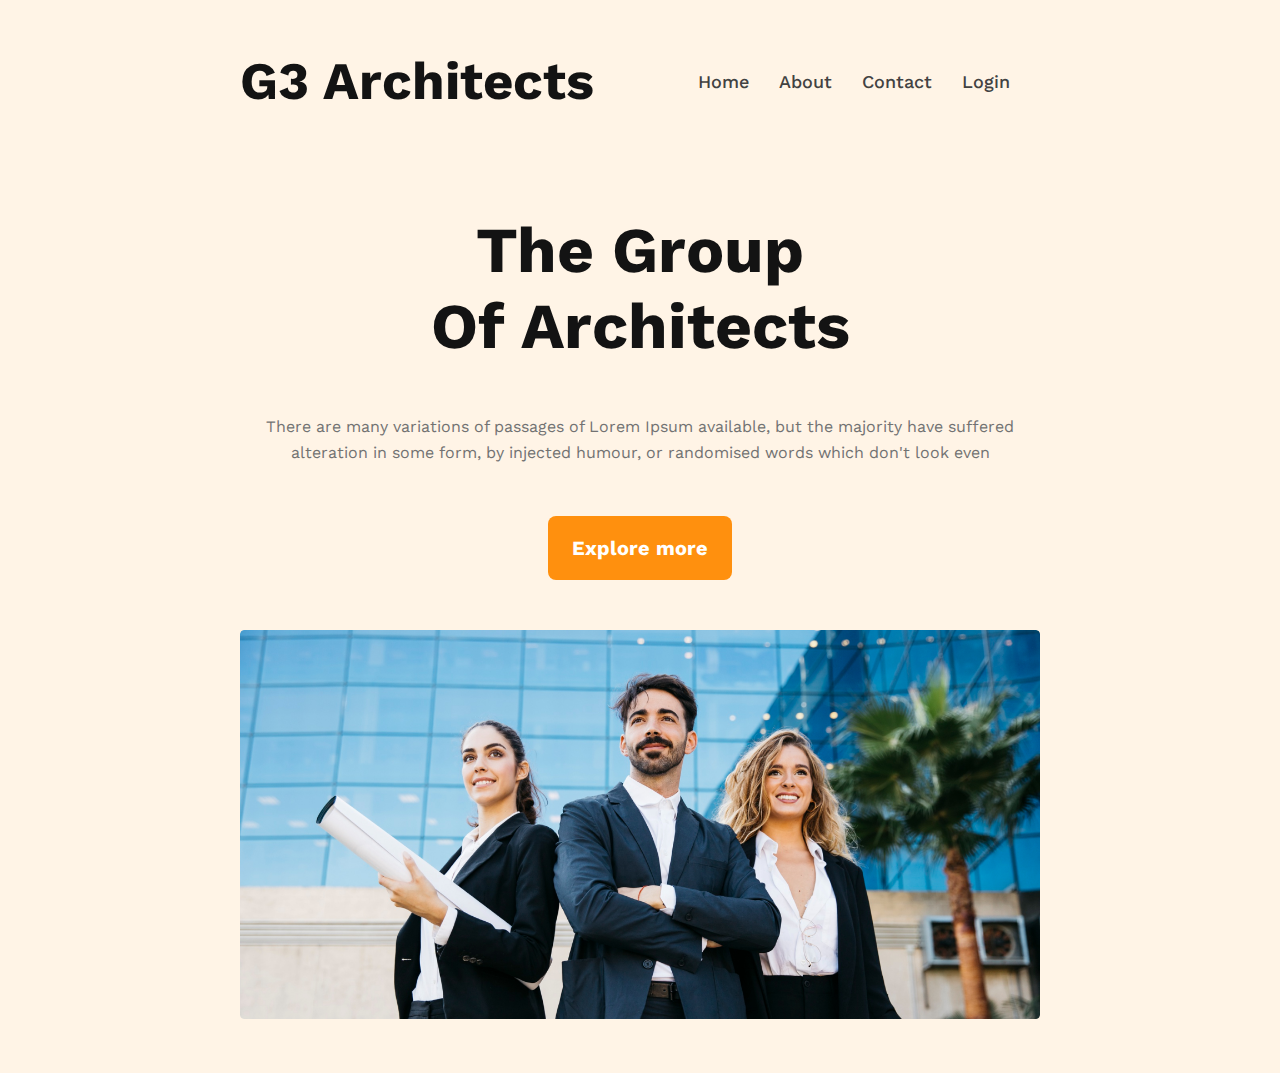
==== index.html @ 1a642b93 "finishded banner section with resposive for both mobile and medium device" ====
<!DOCTYPE html>
<html lang="en">

<head>
    <meta charset="UTF-8">
    <meta http-equiv="X-UA-Compatible" content="IE=edge">
    <meta name="viewport" content="width=, initial-scale=1.0">
    <link rel="stylesheet" href="styles.css">
    <link
        href="https://fonts.googleapis.com/css2?family=Chela+One&family=Lato:wght@400;700;900&family=Open+Sans:wght@400;700;800&family=Work+Sans:wght@400;500;700;800&display=swap"
        rel="stylesheet">
    <title>G3 Architect</title>
</head>

<body>
    <header>

        <nav>
            <h3 class="nav-title">G3 Architects</h3>
            <ul>
                <li><a href="">Home</a></li>
                <li><a href="">About</a></li>
                <li><a href="">Contact</a></li>
                <li><a href="">Login</a></li>
            </ul>
        </nav>

        <div class="banner">
            <div class="banner-content">
                <h1 class="banner-title">The Group <br> Of Architects</h1>
                <p class="banner-description">There are many variations of passages of Lorem Ipsum available, but the
                    majority have suffered alteration in some form, by injected humour, or randomised words which don't
                    look even</p>
                <button class="btn-primary">Explore more</button>
            </div>
            <img src="images/banner.png" alt="">
        </div>
    </header>
    <main>

    </main>
    <footer>

    </footer>
</body>

</html>
---- styles.css ----
* {
    margin: 0;
    padding: 0;
    box-sizing: border-box;
    font-family: 'Work Sans', sans-serif;

}

/* shared styles */
.btn-primary{
    background-color: #FF900E;
    padding: 20px 24px;
    border: none;
    border-radius: 8px;
    color: #FFF;
    font-weight: 700;
    font-size: 20px;
}

/* header styles */
header {
    background: rgba(255, 144, 14, 0.10);
    padding: 50px 240px;
    width: auto;
}

nav {
    display: flex;
    justify-content: space-between;
    align-items: center;
}


nav:has(h3) {
    color: #131313;
    font-size: 45px;
    font-weight: 700;
}

nav>ul {
    display: flex;
}

nav li {
    display: flex;
    list-style-type: none;
    margin-right: 30px;
}

li a {
    text-decoration: none;
    font-size: 18px;
    font-weight: 500;
    color: #424242;
}

/* banner */
.banner-content {
    max-width: 850px;
    text-align: center;
    margin: 0 auto;
}

.banner-title {
    color: #131313;
    font-size: 64px;
    font-weight: 700;
    margin-top: 100px;
    margin-bottom: 50px;
}

.banner-description {
    color:  #727272;
    font-size: 16px;
    font-weight: 400;
    line-height: 26px;
    margin-bottom: 50px;
    /* 162.5% */
}
.banner img{
    width: 100%;
    margin-top: 50px;
}




















/* mobile */
@media screen and (max-width:576px) {
    header{
        padding: 20px;
    }
    nav{
        flex-direction: column;
    }
    .nav-title{
        font-size: 40px;
        padding: 10px;
        margin-bottom: 25px;
    }
    .banner-title{
        font-size: 60px;
        margin-top: 30px;
    }
   
}

/* tablet */
@media screen and (min-width:576px) and (max-width:992px) {
    header{
        padding: 50px;
        /* width: auto; */
    }
    nav{
        flex-direction: column;
    }
    .nav-title{
        font-size: 40px;
        margin-bottom: 30px;
    }
}
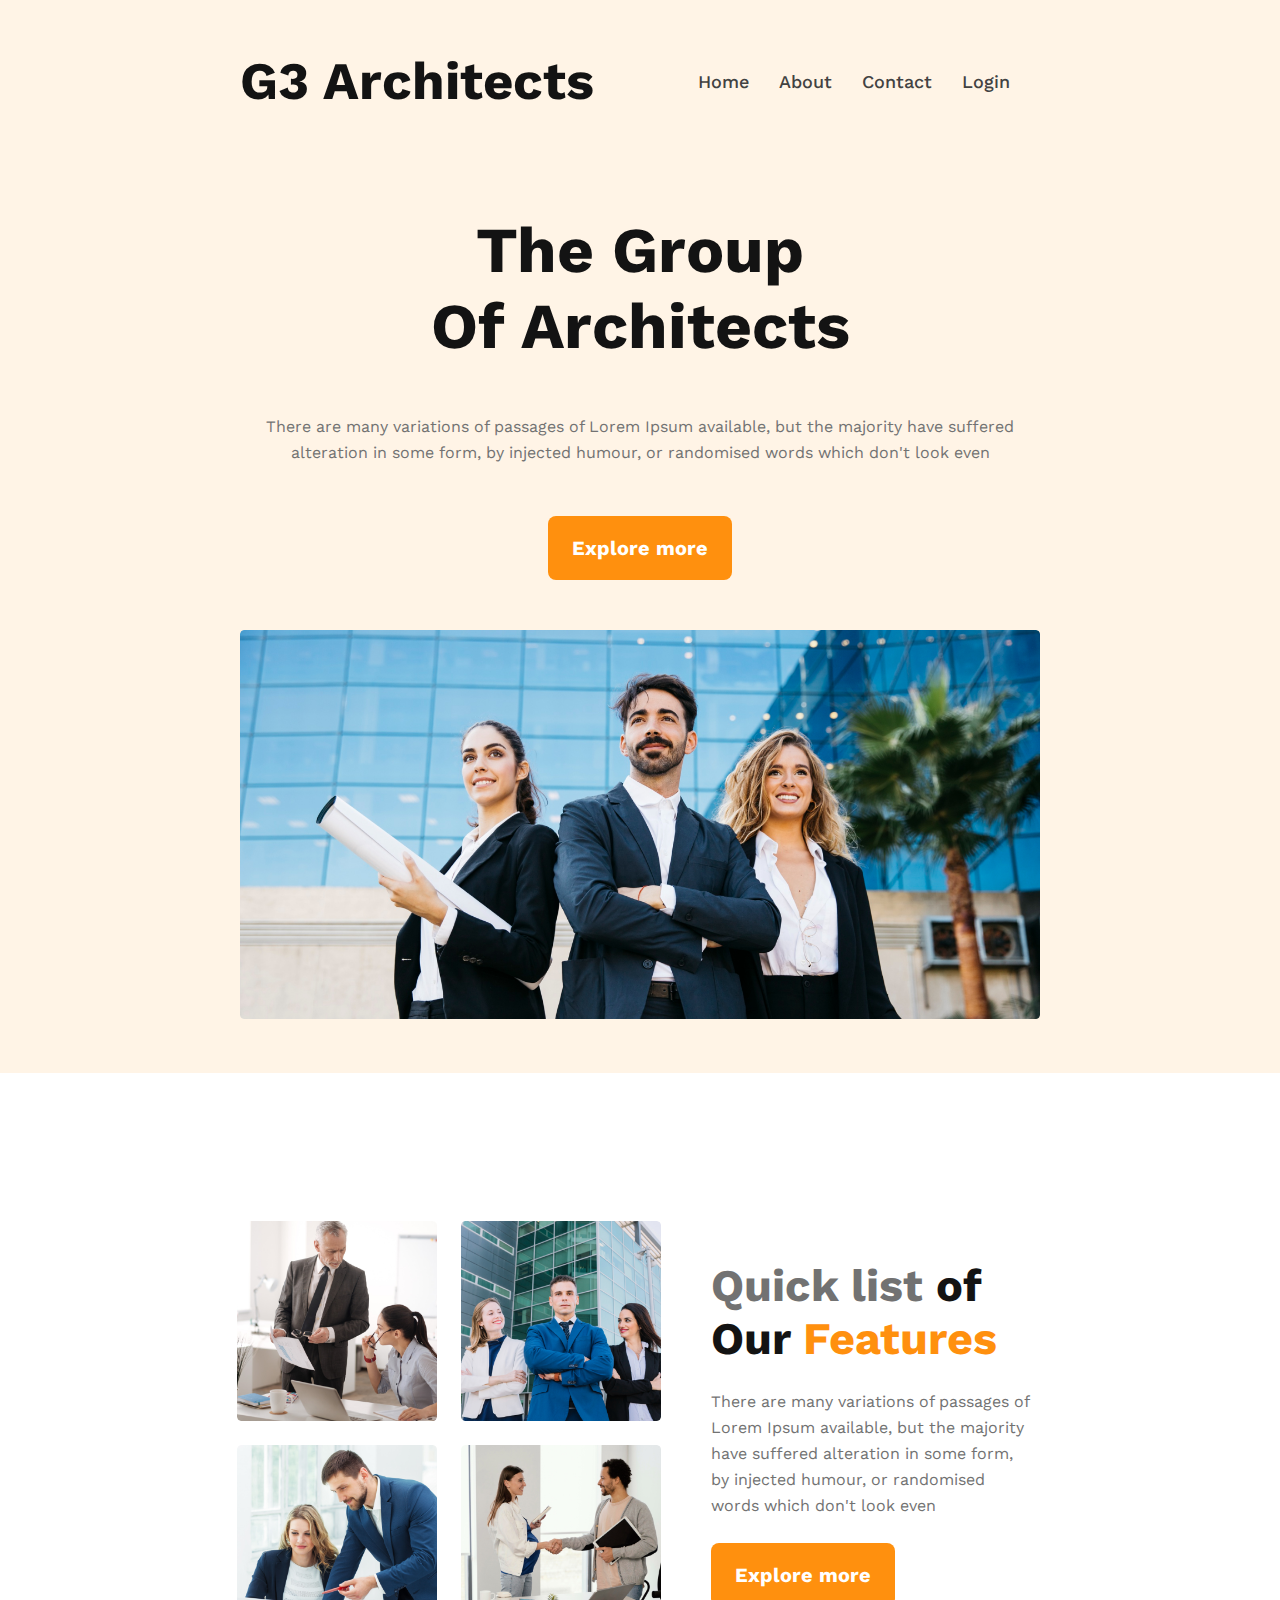
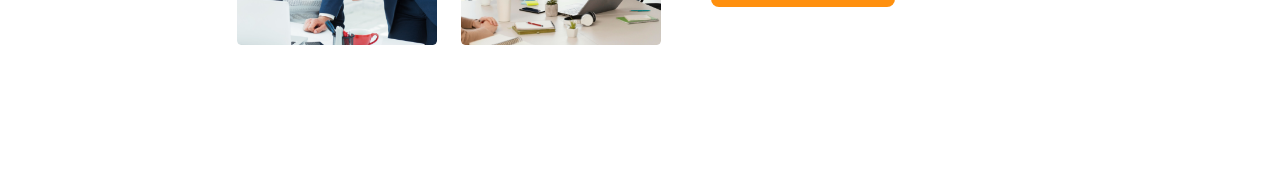
==== commit 6b73b274: "team section added" ====
--- a/index.html
+++ b/index.html
@@ -14,7 +14,7 @@
 
 <body>
     <header>
-
+        <!-- nav -->
         <nav>
             <h3 class="nav-title">G3 Architects</h3>
             <ul>
@@ -24,7 +24,7 @@
                 <li><a href="">Login</a></li>
             </ul>
         </nav>
-
+<!-- banner -->
         <div class="banner">
             <div class="banner-content">
                 <h1 class="banner-title">The Group <br> Of Architects</h1>
@@ -37,7 +37,24 @@
         </div>
     </header>
     <main>
+<!-- teams  -->
 
+        <section class="teams-container">
+            <div class="teams-img-container">
+                <img src="images/team1.png" alt="">
+                <img src="images/team2.png" alt="">
+                <img src="images/team3.png" alt="">
+                <img src="images/team4.png" alt="">
+            </div>
+            <div class="teams-content">
+                <h3 class="teams-content-title">Quick list <span class="titleA">of Our</span> <span class="titleB">Features</span> </h3>
+                <p class="teams-description">
+                    There are many variations of passages of Lorem Ipsum available, but the majority have suffered alteration in some form, by injected humour, or randomised words which don't look even
+                </p>
+                <button class="btn-primary">Explore more</button>
+            </div>
+
+        </section>
     </main>
     <footer>
 
--- a/styles.css
+++ b/styles.css
@@ -7,7 +7,7 @@
 }
 
 /* shared styles */
-.btn-primary{
+.btn-primary {
     background-color: #FF900E;
     padding: 20px 24px;
     border: none;
@@ -70,19 +70,81 @@
 }
 
 .banner-description {
-    color:  #727272;
+    color: #727272;
     font-size: 16px;
     font-weight: 400;
     line-height: 26px;
     margin-bottom: 50px;
     /* 162.5% */
 }
-.banner img{
+
+.banner img {
     width: 100%;
     margin-top: 50px;
 }
 
-
+/* main section */
+
+main {
+    max-width: 886px;
+    margin: 0 auto;
+}
+
+/* teams style */
+
+.teams-container {
+    /* padding: 0 912px 0 300px; */
+    display: flex;
+    align-items: center;
+    /* display: grid;
+    grid-template-columns: repeat(2,1fr);
+    flex: 0.5; */
+    height: 80vh;
+    margin-left:40px;
+    /* margin-top: 50px; */
+}
+
+.teams-img-container {
+    display: grid;
+    grid-template-columns: repeat(2, 1fr);
+    /* grid-template-rows: 443px 443px; */
+    gap: 1.5rem;
+    /* width: 50%; */
+   
+}
+.teams-img-container img{
+    width: 200px;
+    height: 200px;
+}
+
+.teams-content {
+
+    padding-right: 50px;
+    padding-left: 50px;
+}
+
+.teams-content .teams-content-title {
+    color: #727272;
+    font-size: 45px;
+    font-weight: 700;
+    margin-bottom: 24px;
+}
+
+.teams-content .titleA {
+    color: #131313;
+}
+
+.teams-content .titleB {
+    color: #FF900E;
+}
+
+.teams-description {
+    color: #727272;
+    font-size: 16px;
+    font-weight: 400;
+    line-height: 26px;
+    margin-bottom: 24px;
+}
 
 
 
@@ -103,34 +165,39 @@
 
 /* mobile */
 @media screen and (max-width:576px) {
-    header{
+    header {
         padding: 20px;
     }
-    nav{
+
+    nav {
         flex-direction: column;
     }
-    .nav-title{
+
+    .nav-title {
         font-size: 40px;
         padding: 10px;
         margin-bottom: 25px;
     }
-    .banner-title{
+
+    .banner-title {
         font-size: 60px;
         margin-top: 30px;
     }
-   
+
 }
 
 /* tablet */
 @media screen and (min-width:576px) and (max-width:992px) {
-    header{
+    header {
         padding: 50px;
         /* width: auto; */
     }
-    nav{
+
+    nav {
         flex-direction: column;
     }
-    .nav-title{
+
+    .nav-title {
         font-size: 40px;
         margin-bottom: 30px;
     }
